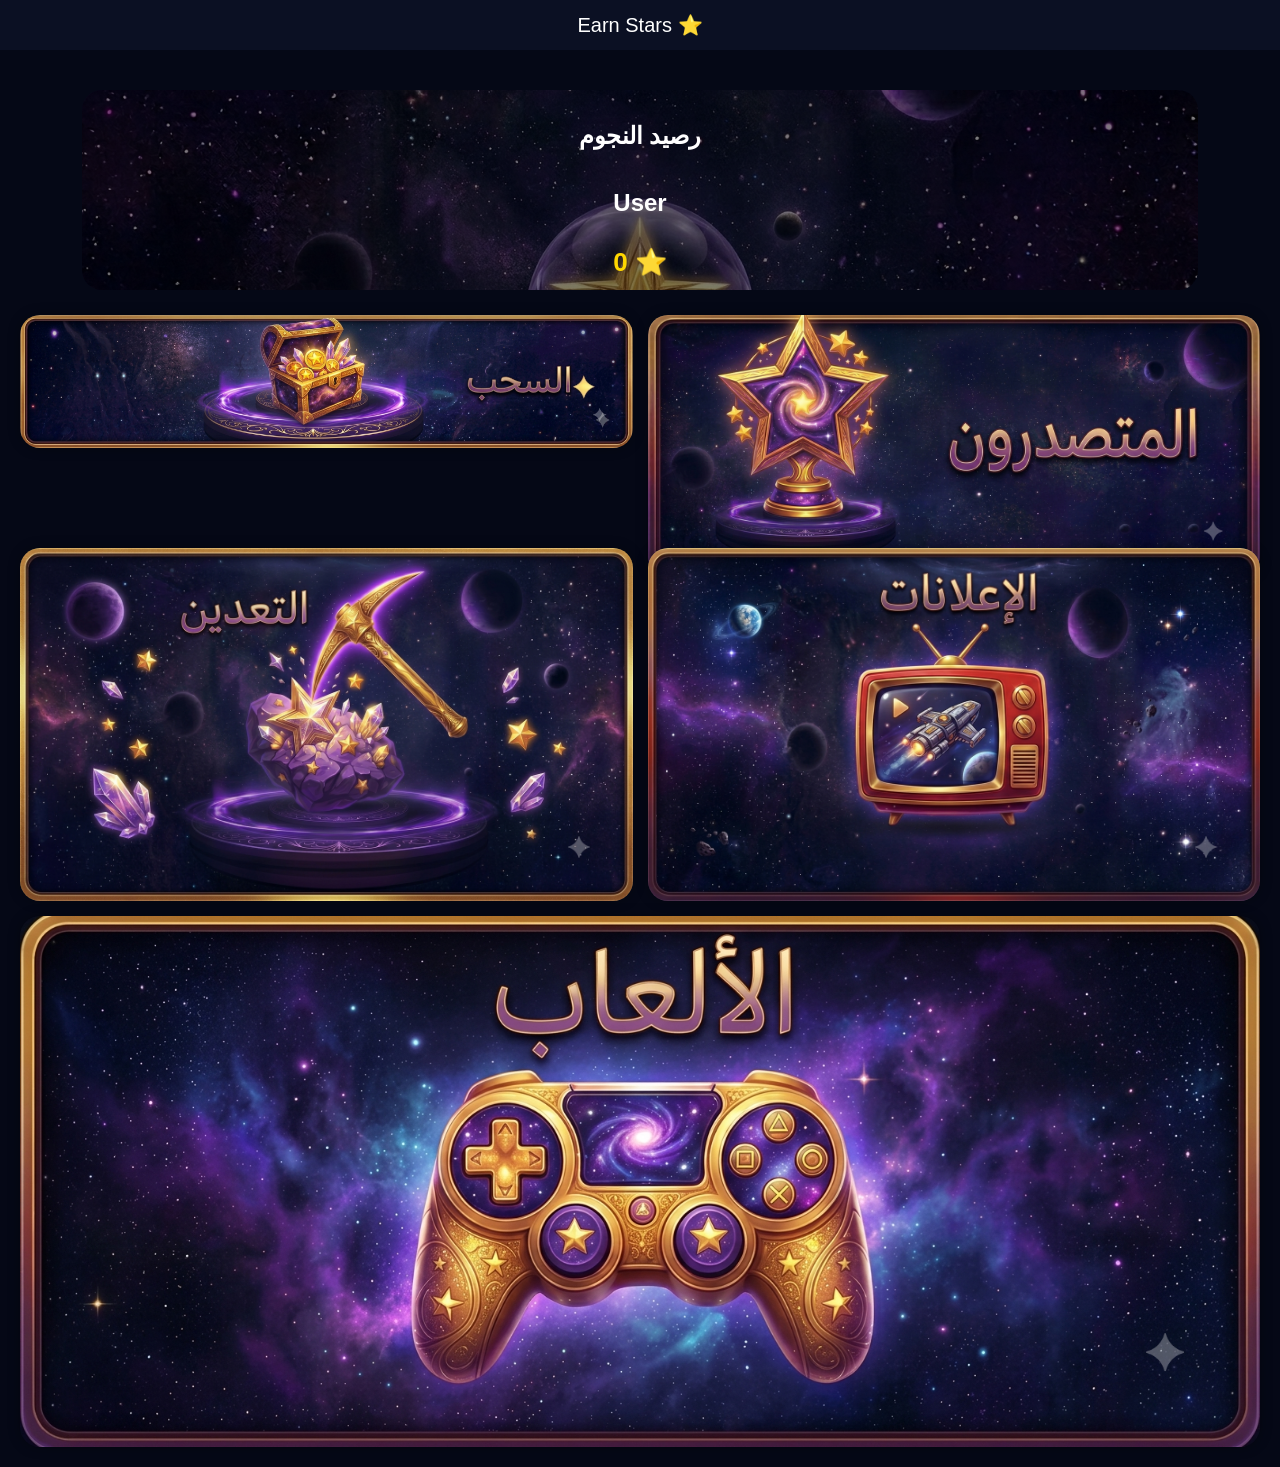
==== index.html @ 96c891c1 "Update index.html" ====
<!DOCTYPE html>
<html lang="ar" dir="rtl">

<head>
<meta charset="UTF-8">
<meta name="viewport" content="width=device-width, initial-scale=1.0">
<title>Earn Stars</title>

<link rel="stylesheet"
href="https://cdnjs.cloudflare.com/ajax/libs/font-awesome/6.5.1/css/all.min.css">

<script src="https://telegram.org/js/telegram-web-app.js"></script>

<style>

body{
margin:0;
background:#050816;
font-family:sans-serif;
color:white;
}

.header{
text-align:center;
padding:13px;
font-size:20px;
background:#0b1023;
}

#app{
padding:20px;
}

/* ⭐ STAR CARD */
.star-card{
width:90%;
height:200px;
margin:20px auto;
border-radius:20px;

background-image:url("./1782246911197.png");
background-size:cover;
background-position:center;

display:flex;
flex-direction:column;
justify-content:center;
align-items:center;

position:relative;
overflow:hidden;
}

.star-card::before{
content:"";
position:absolute;
inset:0;
background:rgba(0,0,0,.5);
}

.star-card h2,
.stars-box{
position:relative;
z-index:1;
}

.stars-box{
margin-top:10px;
font-size:26px;
color:gold;
font-weight:bold;
}

/* ===== القائمة الرئيسية (تعديل فقط هنا) ===== */

.menu-grid{
display:grid;
grid-template-columns:1fr 1fr;
grid-template-areas:
"mining games"
"ads leaders"
"withdraw withdraw";

gap:15px;
margin-top:25px;
}

/* ربط الأماكن */
.mining{ grid-area:mining; }
.games{ grid-area:games; }
.ads{ grid-area:ads; }
.leaders{ grid-area:leaders; }
.withdraw{ grid-area:withdraw; }

/* ===== الصور ===== */

.menu-img{
width:100%;
display:block;
border-radius:20px;
cursor:pointer;
transition:.2s;
box-shadow:0 0 12px rgba(0,0,0,.35);
object-fit:cover;
}

.menu-img:hover{
transform:scale(1.03);
}

/* ===== الشريط السفلي ===== */

.bottom-nav{
position:fixed;
bottom:0;
left:0;
width:100%;
height:70px;
background:#0b1023;
display:flex;
justify-content:space-around;
align-items:center;
border-top:1px solid rgba(255,255,255,.08);
}

.bottom-nav button{
background:none;
border:none;
color:#cfcfcf;
display:flex;
flex-direction:column;
align-items:center;
font-size:11px;
}

.bottom-nav i{
font-size:20px;
margin-bottom:3px;
}

.bottom-nav button.active{
color:#ffd54a;
}

.ads,
.leaders{
    margin-top: -45px;
}

</style>
</head>

<body>

<div class="header">⭐ Earn Stars</div>

<div id="app">

<div class="star-card">
<h2 class="title">رصيد النجوم</h2>
<h2 id="userName">User</h2>
<div class="stars-box">⭐ <span id="starsCount">0</span></div>
</div>

<div class="menu-grid">

<img src="1782489572846.png" class="menu-img mining" onclick="openGames()">
<img src="1782489631217.png" class="menu-img games" onclick="openMining()">
<img src="1782489809478.png" class="menu-img ads" onclick="openAds()">
<img src="1782489961499.png" class="menu-img leaders" onclick="openLeaders()">
<img src="1782490032975.png" class="menu-img withdraw" onclick="openWithdraw()">

</div>

</div>

</body>
</html>
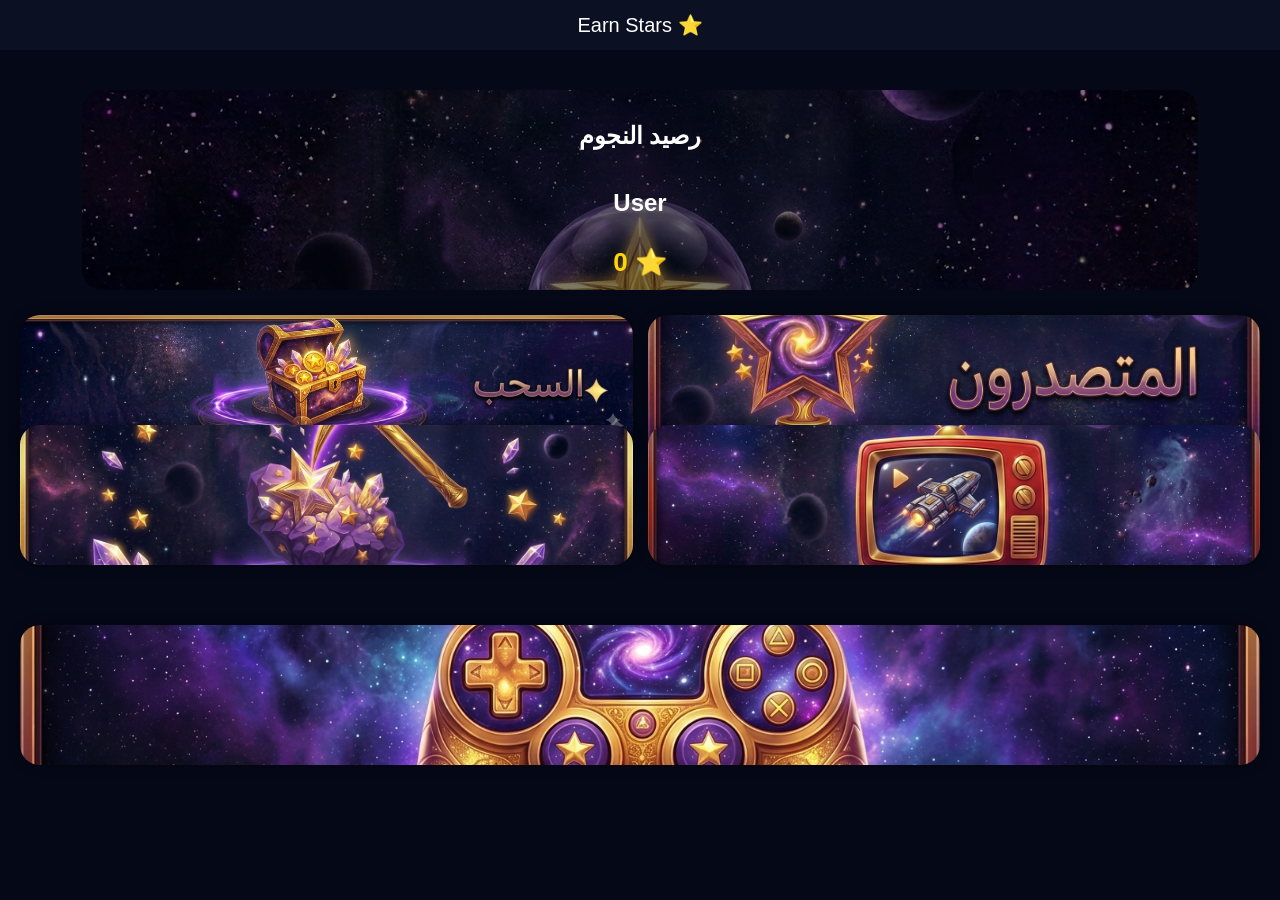
==== commit acb46d29: "Update index.html" ====
--- a/index.html
+++ b/index.html
@@ -83,6 +83,9 @@
 
 gap:15px;
 margin-top:25px;
+
+/* 🔥 التعديل الوحيد */
+grid-auto-rows: 140px;
 }
 
 /* ربط الأماكن */
@@ -92,10 +95,11 @@
 .leaders{ grid-area:leaders; }
 .withdraw{ grid-area:withdraw; }
 
-/* ===== الصور ===== */
+/* ===== الصور (تعديل بسيط فقط) ===== */
 
 .menu-img{
 width:100%;
+height:100%;
 display:block;
 border-radius:20px;
 cursor:pointer;
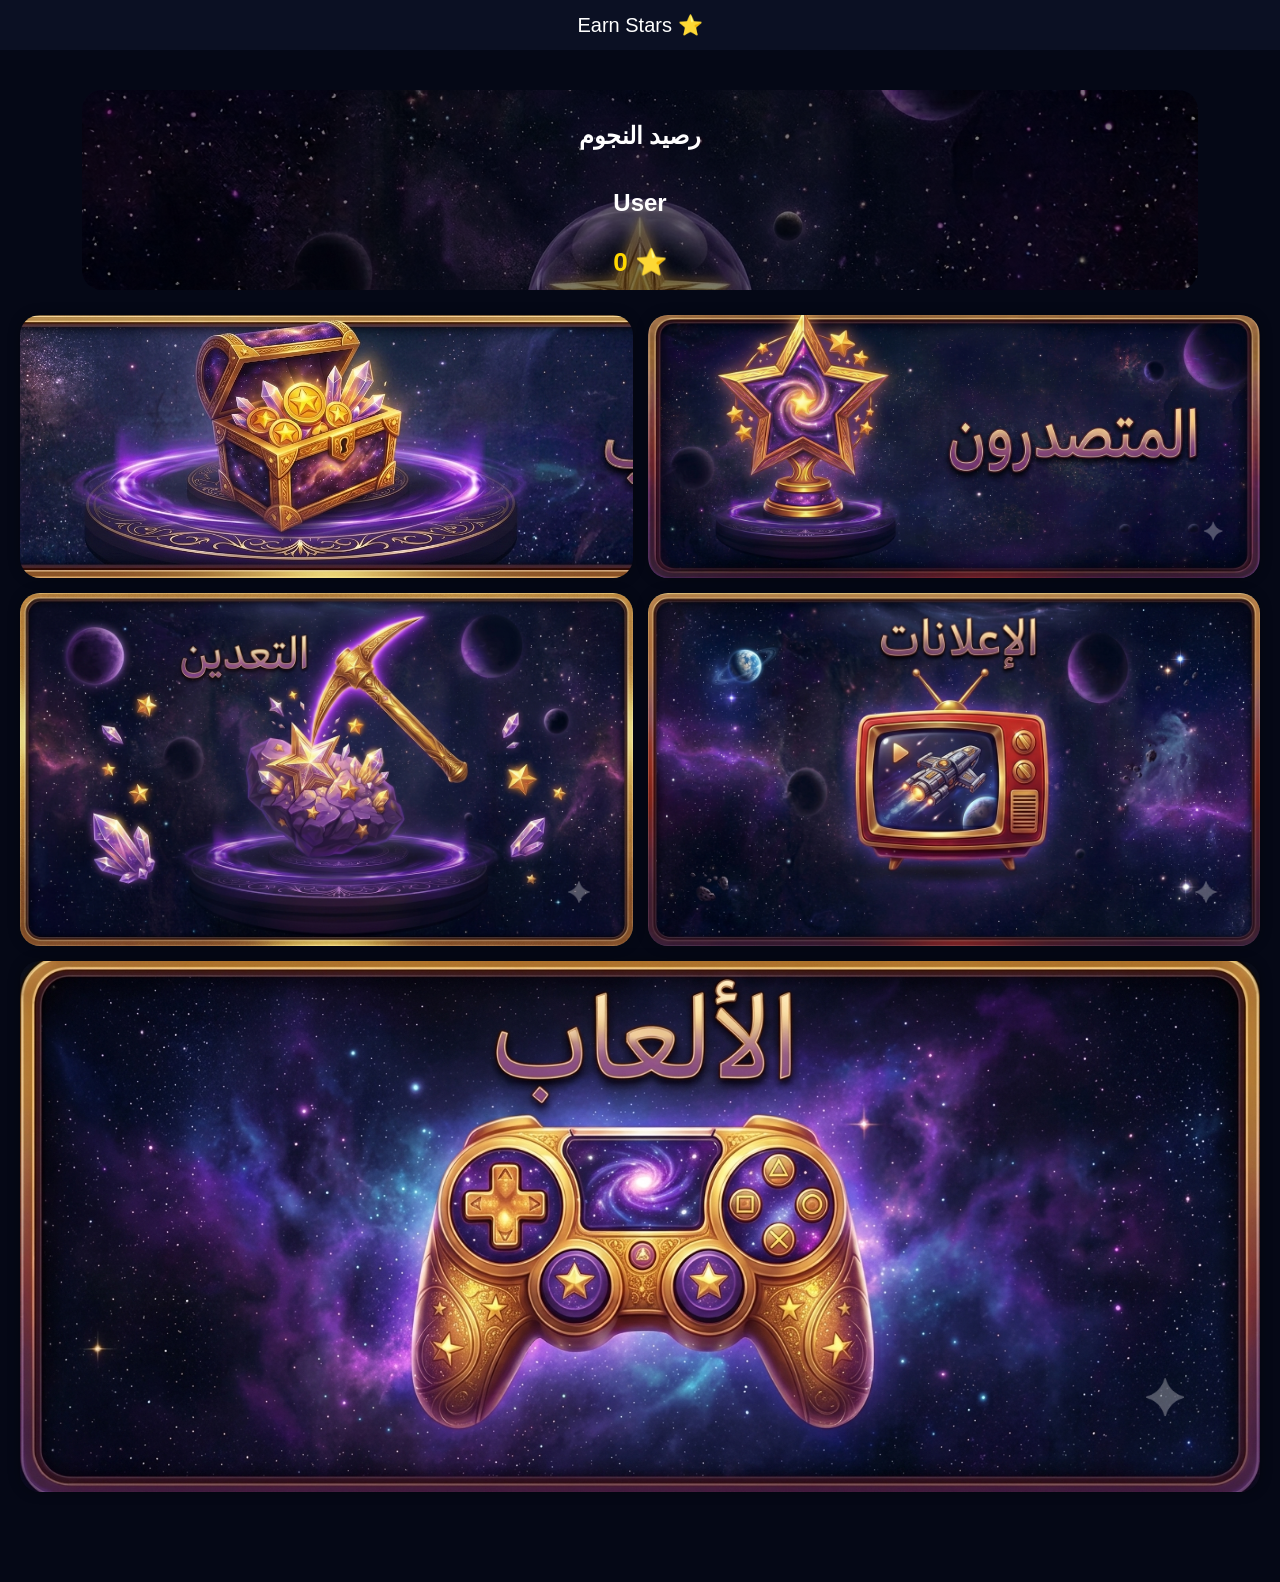
==== commit db361e16: "Update index.html" ====
--- a/index.html
+++ b/index.html
@@ -29,6 +29,7 @@
 
 #app{
 padding:20px;
+padding-bottom:90px;
 }
 
 /* ⭐ STAR CARD */
@@ -71,7 +72,7 @@
 font-weight:bold;
 }
 
-/* ===== القائمة الرئيسية (تعديل فقط هنا) ===== */
+/* ===== الشبكة الصحيحة ===== */
 
 .menu-grid{
 display:grid;
@@ -83,20 +84,21 @@
 
 gap:15px;
 margin-top:25px;
-
-/* 🔥 التعديل الوحيد */
-grid-auto-rows: 140px;
 }
 
-/* ربط الأماكن */
-.mining{ grid-area:mining; }
-.games{ grid-area:games; }
-.ads{ grid-area:ads; }
-.leaders{ grid-area:leaders; }
-.withdraw{ grid-area:withdraw; }
+/* ربط العناصر */
+.mining{ grid-area:mining; height:140px; }
+.games{ grid-area:games; height:140px; }
+.ads{ grid-area:ads; height:140px; }
+.leaders{ grid-area:leaders; height:140px; }
 
-/* ===== الصور (تعديل بسيط فقط) ===== */
+/* السحب كامل */
+.withdraw{
+grid-area:withdraw;
+height:160px;
+}
 
+/* الصور */
 .menu-img{
 width:100%;
 height:100%;
@@ -104,12 +106,12 @@
 border-radius:20px;
 cursor:pointer;
 transition:.2s;
+object-fit:cover;
 box-shadow:0 0 12px rgba(0,0,0,.35);
-object-fit:cover;
 }
 
 .menu-img:hover{
-transform:scale(1.03);
+transform:scale(1.05);
 }
 
 /* ===== الشريط السفلي ===== */
@@ -135,6 +137,7 @@
 flex-direction:column;
 align-items:center;
 font-size:11px;
+cursor:pointer;
 }
 
 .bottom-nav i{
@@ -144,11 +147,6 @@
 
 .bottom-nav button.active{
 color:#ffd54a;
-}
-
-.ads,
-.leaders{
-    margin-top: -45px;
 }
 
 </style>
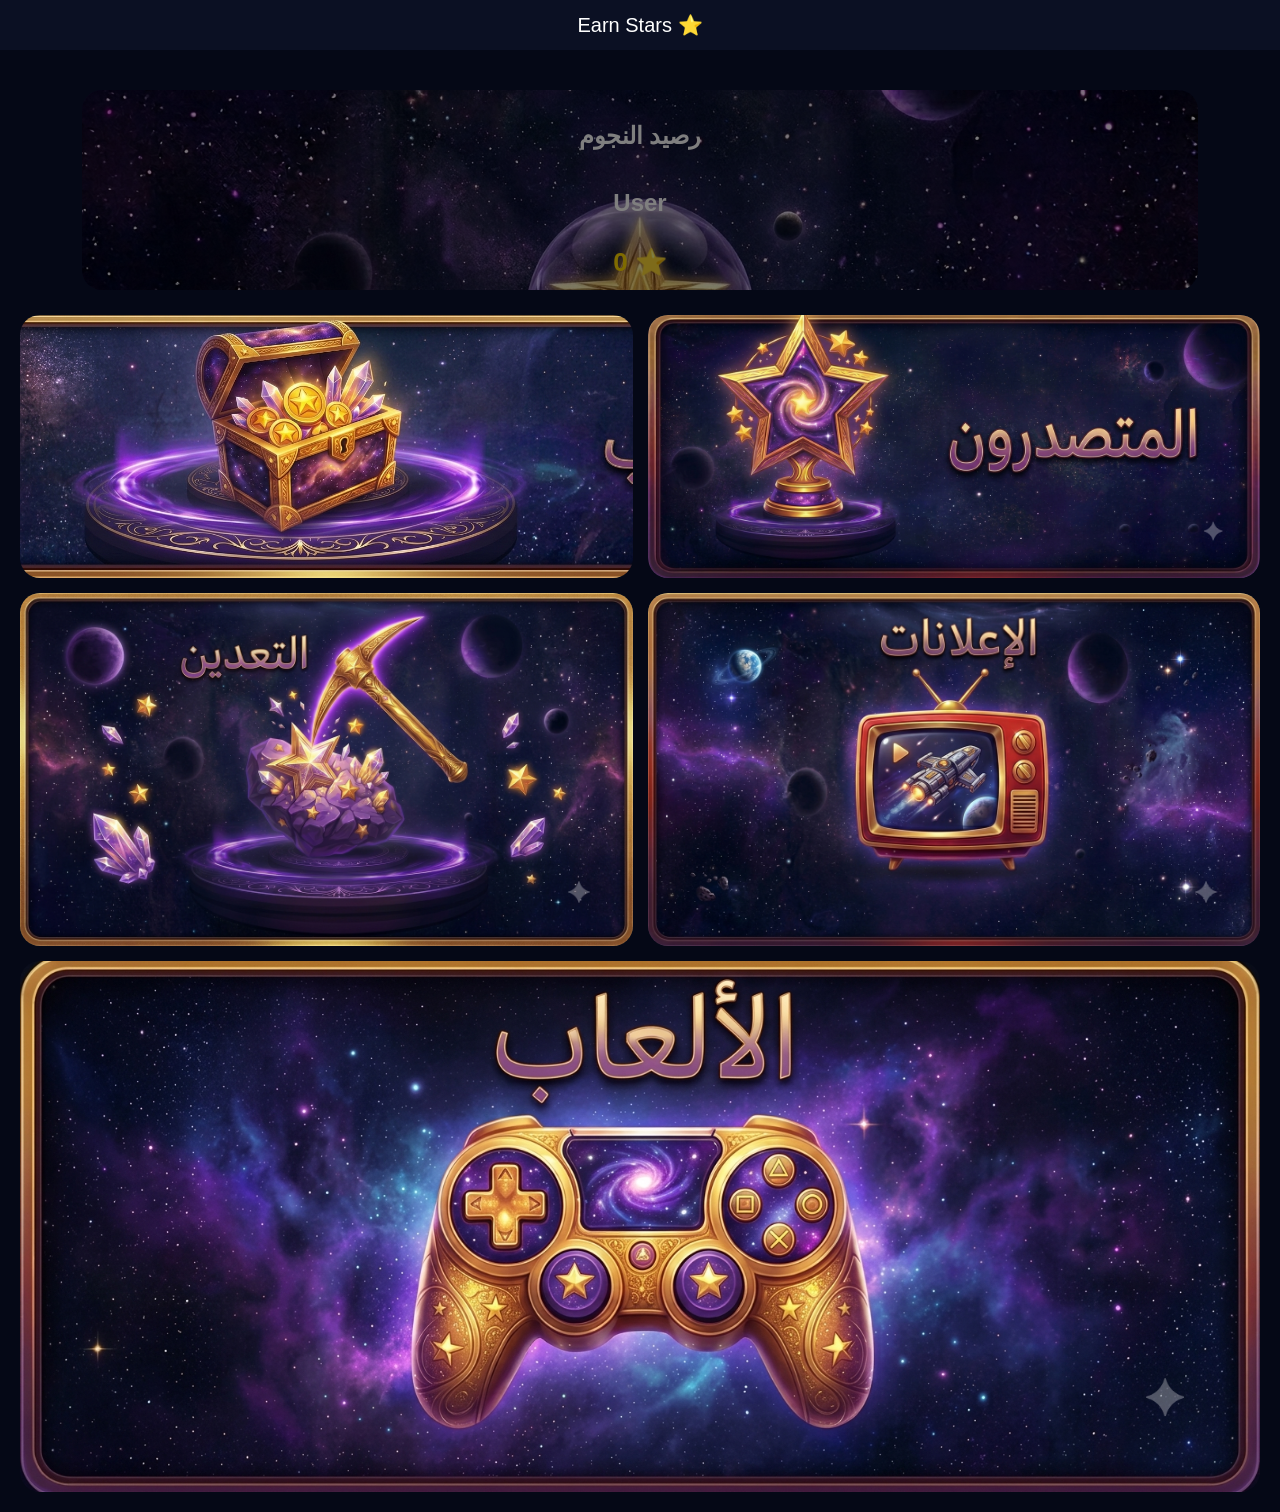
==== commit df2bfe02: "Update index.html" ====
--- a/index.html
+++ b/index.html
@@ -27,27 +27,29 @@
 background:#0b1023;
 }
 
-#app{
+/* الصفحات */
+.page{
+display:none;
 padding:20px;
-padding-bottom:90px;
-}
-
-/* ⭐ STAR CARD */
+}
+
+.page.active{
+display:block;
+}
+
+/* الصفحة الرئيسية */
 .star-card{
 width:90%;
 height:200px;
 margin:20px auto;
 border-radius:20px;
-
 background-image:url("./1782246911197.png");
 background-size:cover;
 background-position:center;
-
 display:flex;
 flex-direction:column;
 justify-content:center;
 align-items:center;
-
 position:relative;
 overflow:hidden;
 }
@@ -59,12 +61,6 @@
 background:rgba(0,0,0,.5);
 }
 
-.star-card h2,
-.stars-box{
-position:relative;
-z-index:1;
-}
-
 .stars-box{
 margin-top:10px;
 font-size:26px;
@@ -72,81 +68,53 @@
 font-weight:bold;
 }
 
-/* ===== الشبكة الصحيحة ===== */
-
+/* الشبكة */
 .menu-grid{
 display:grid;
 grid-template-columns:1fr 1fr;
 grid-template-areas:
-"mining games"
+"mining withdraw"
 "ads leaders"
-"withdraw withdraw";
-
+"games games";
 gap:15px;
 margin-top:25px;
 }
 
-/* ربط العناصر */
 .mining{ grid-area:mining; height:140px; }
-.games{ grid-area:games; height:140px; }
+.withdraw{ grid-area:withdraw; height:140px; }
 .ads{ grid-area:ads; height:140px; }
 .leaders{ grid-area:leaders; height:140px; }
-
-/* السحب كامل */
-.withdraw{
-grid-area:withdraw;
-height:160px;
-}
-
-/* الصور */
+.games{ grid-area:games; height:160px; }
+
 .menu-img{
 width:100%;
 height:100%;
 display:block;
 border-radius:20px;
+object-fit:cover;
 cursor:pointer;
 transition:.2s;
-object-fit:cover;
-box-shadow:0 0 12px rgba(0,0,0,.35);
 }
 
 .menu-img:hover{
 transform:scale(1.05);
 }
 
-/* ===== الشريط السفلي ===== */
-
-.bottom-nav{
-position:fixed;
-bottom:0;
-left:0;
+/* لعبة */
+.game-box{
+width:90%;
+margin:20px auto;
+background:#0b1023;
+border-radius:20px;
+text-align:center;
+cursor:pointer;
+overflow:hidden;
+}
+
+.game-box img{
 width:100%;
-height:70px;
-background:#0b1023;
-display:flex;
-justify-content:space-around;
-align-items:center;
-border-top:1px solid rgba(255,255,255,.08);
-}
-
-.bottom-nav button{
-background:none;
-border:none;
-color:#cfcfcf;
-display:flex;
-flex-direction:column;
-align-items:center;
-font-size:11px;
-cursor:pointer;
-}
-
-.bottom-nav i{
-font-size:20px;
-margin-bottom:3px;
-}
-
-.bottom-nav button.active{
-color:#ffd54a;
+height:160px;
+object-fit:cover;
 }
 
 </style>
@@ -156,25 +124,79 @@
 
 <div class="header">⭐ Earn Stars</div>
 
-<div id="app">
+<!-- HOME -->
+<div id="homePage" class="page active">
 
 <div class="star-card">
-<h2 class="title">رصيد النجوم</h2>
-<h2 id="userName">User</h2>
-<div class="stars-box">⭐ <span id="starsCount">0</span></div>
+<h2>رصيد النجوم</h2>
+<h2>User</h2>
+<div class="stars-box">⭐ 0</div>
 </div>
 
 <div class="menu-grid">
 
-<img src="1782489572846.png" class="menu-img mining" onclick="openGames()">
-<img src="1782489631217.png" class="menu-img games" onclick="openMining()">
-<img src="1782489809478.png" class="menu-img ads" onclick="openAds()">
-<img src="1782489961499.png" class="menu-img leaders" onclick="openLeaders()">
-<img src="1782490032975.png" class="menu-img withdraw" onclick="openWithdraw()">
-
-</div>
-
-</div>
+<img src="1782489572846.png" class="menu-img mining" onclick="openPage('miningPage')">
+
+<img src="1782489631217.png" class="menu-img withdraw" onclick="openPage('withdrawPage')">
+
+<img src="1782489809478.png" class="menu-img ads" onclick="openPage('adsPage')">
+
+<img src="1782489961499.png" class="menu-img leaders" onclick="openPage('leadersPage')">
+
+<img src="1782490032975.png" class="menu-img games" onclick="openPage('gamesPage')">
+
+</div>
+
+</div>
+
+<!-- MINING -->
+<div id="miningPage" class="page">
+<h2 style="text-align:center">Mining</h2>
+</div>
+
+<!-- WITHDRAW -->
+<div id="withdrawPage" class="page">
+<h2 style="text-align:center">Withdraw</h2>
+</div>
+
+<!-- ADS -->
+<div id="adsPage" class="page">
+<h2 style="text-align:center">Ads</h2>
+</div>
+
+<!-- LEADERS -->
+<div id="leadersPage" class="page">
+<h2 style="text-align:center">Leaders</h2>
+</div>
+
+<!-- GAMES -->
+<div id="gamesPage" class="page">
+
+<h2 style="text-align:center">🎮 Games</h2>
+
+<div class="game-box" onclick="openMines()">
+<img src="1782489809478.png">
+<h3>لعبة الالغام</h3>
+</div>
+
+</div>
+
+<script>
+
+function openPage(id){
+
+  document.querySelectorAll(".page").forEach(p=>{
+    p.classList.remove("active");
+  });
+
+  document.getElementById(id).classList.add("active");
+}
+
+function openMines(){
+  window.location.href = "games.html";
+}
+
+</script>
 
 </body>
 </html>
